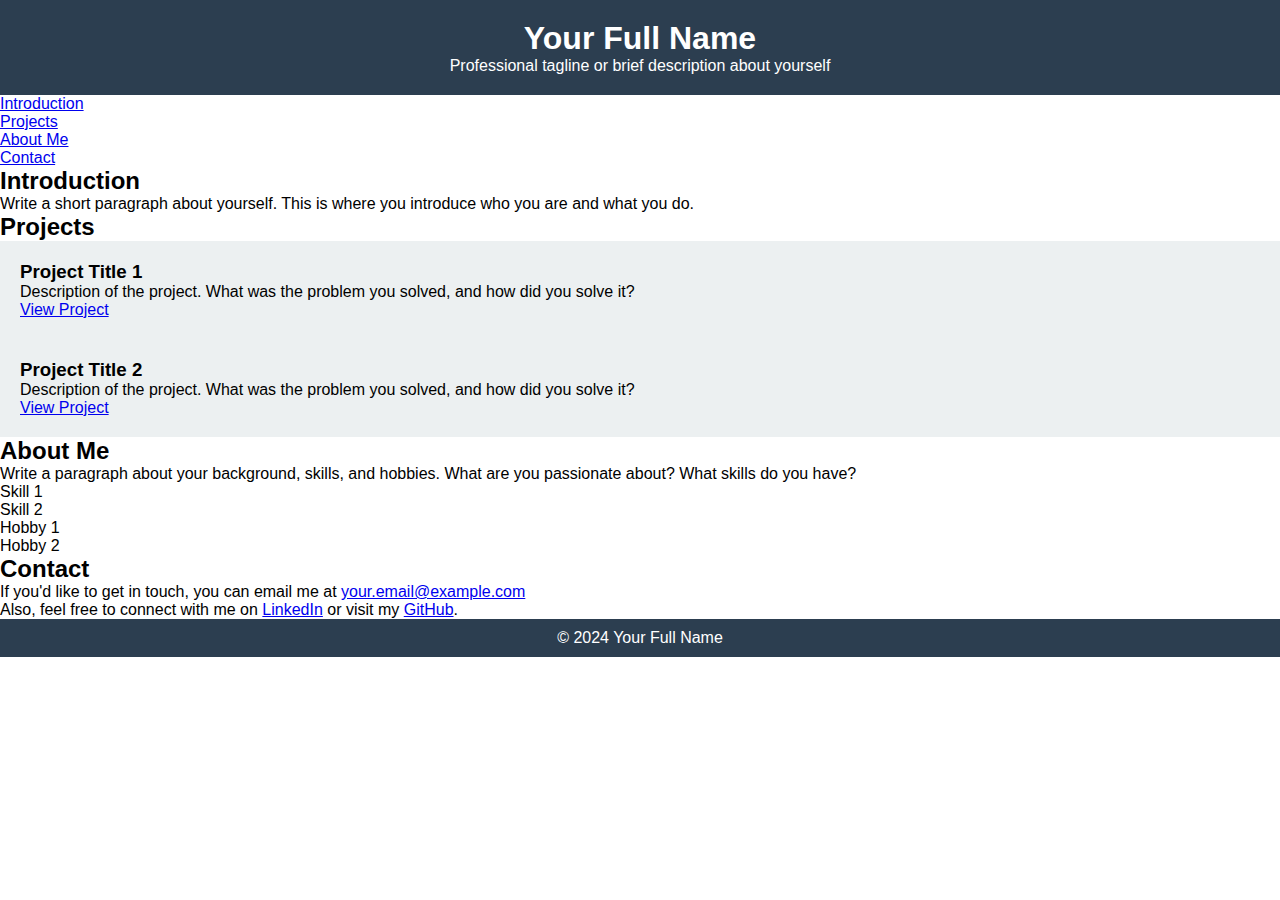
==== index.html @ 8f20b8ff "Add responsive design viewport and smartphone class" ====
<!DOCTYPE html>
<html lang="en">

<head>
    <meta charset="UTF-8">
    <meta name="viewport" content="width=device-width, initial-scale=1.0">
    <title>Your Full Name - Personal Portfolio</title>
    <link href="base.css" rel="stylesheet">
    <link href="styles.css" rel="stylesheet">
</head>

<body class="works_on_smartphone">
    <header>
        <h1>Your Full Name</h1>
        <p>Professional tagline or brief description about yourself</p>
    </header>

    <nav>
        <ul>
            <li><a href="#introduction">Introduction</a></li>
            <li><a href="#projects">Projects</a></li>
            <li><a href="#about">About Me</a></li>
            <li><a href="#contact">Contact</a></li>
        </ul>
    </nav>

    <section id="introduction">
        <h2>Introduction</h2>
        <p>Write a short paragraph about yourself. This is where you introduce who you are and what you do.</p>
    </section>

    <section id="projects">
        <h2>Projects</h2>
        <article class="project">
            <h3>Project Title 1</h3>
            <p>Description of the project. What was the problem you solved, and how did you solve it?</p>
            <a href="http://yourprojectlink.com" target="_blank">View Project</a>
        </article>
        <article class="project">
            <h3>Project Title 2</h3>
            <p>Description of the project. What was the problem you solved, and how did you solve it?</p>
            <a href="http://yourprojectlink.com" target="_blank">View Project</a>
        </article>
    </section>

    <section id="about">
        <h2>About Me</h2>
        <p>Write a paragraph about your background, skills, and hobbies. What are you passionate about? What skills do you have?</p>
        <ul>
            <li>Skill 1</li>
            <li>Skill 2</li>
            <li>Hobby 1</li>
            <li>Hobby 2</li>
        </ul>
    </section>

    <section id="contact">
        <h2>Contact</h2>
        <p>If you'd like to get in touch, you can email me at <a href="mailto:your.email@example.com">your.email@example.com</a></p>
        <p>Also, feel free to connect with me on <a href="https://www.linkedin.com/in/your-linkedin-profile" target="_blank">LinkedIn</a> or visit my <a href="https://github.com/your-github-profile" target="_blank">GitHub</a>.</p>
    </section>

    <footer>
        <p>&copy; 2024 Your Full Name</p>
    </footer>
</body>

</html>
---- styles.css ----
/* General reset to remove browser default spacing */
* {
    margin: 0;
    padding: 0;
    box-sizing: border-box;
}

/* Set body as a flexible container in a column layout */
body {
    display: flex; /* Flexbox enabled */
    flex-direction: column; /* Column layout for header, main, and footer */
    min-height: 100vh; /* Full viewport height */
    font-family: Arial, sans-serif; /* Basic font styling */
}

/* Header styling */
header {
    background-color: #2c3e50;
    color: white;
    padding: 20px;
    text-align: center;
}

/* Main container with a row layout for article and aside */
main {
    display: flex; /* Flexbox enabled */
    flex-direction: row; /* Row layout for article and aside */
    flex: auto; /* Flexible height and width */
}

/* Article styling */
article {
    flex: 2; /* Takes 2/3 of the space */
    padding: 20px;
    background-color: #ecf0f1;
    overflow-y: auto; /* Allows scrolling if content overflows */
}

/* Aside styling */
aside {
    flex: 1; /* Takes 1/3 of the space */
    padding: 20px;
    background-color: #bdc3c7;
    overflow-y: auto; /* Allows scrolling if content overflows */
}

/* Footer styling */
footer {
    background-color: #2c3e50;
    color: white;
    padding: 10px;
    text-align: center;
}
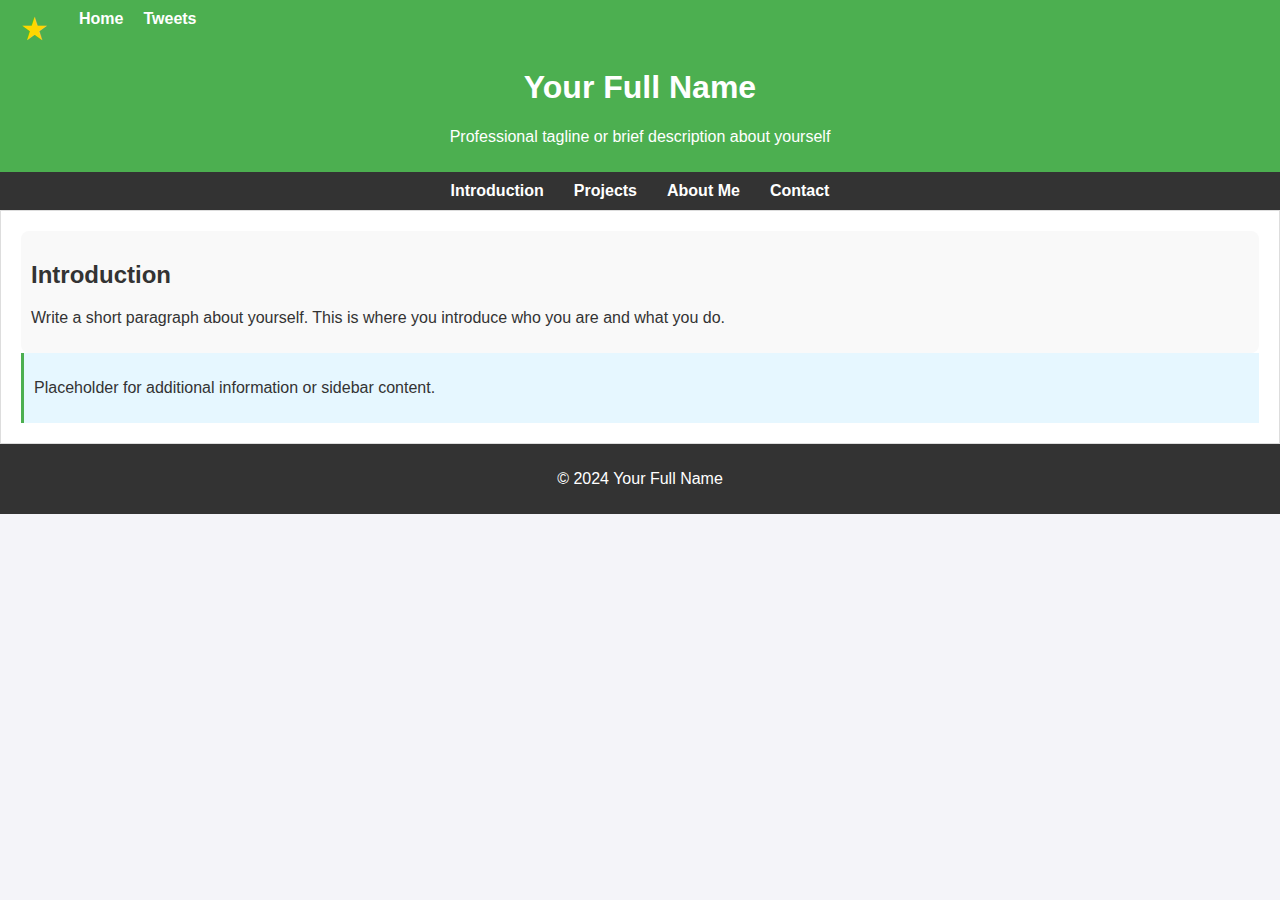
==== commit 5e9806b3: "Add logo and additional styling to index.html and styles.css" ====
--- a/index.html
+++ b/index.html
@@ -1,6 +1,5 @@
 <!DOCTYPE html>
 <html lang="en">
-
 <head>
     <meta charset="UTF-8">
     <meta name="viewport" content="width=device-width, initial-scale=1.0">
@@ -11,6 +10,12 @@
 
 <body class="works_on_smartphone">
     <header>
+        <ul>
+            <!-- Added logo as the first item -->
+            <li class="logo">&starf;</li>
+            <li><a href="index.html">Home</a></li>
+            <li><a href="tweets.html">Tweets</a></li>
+        </ul>
         <h1>Your Full Name</h1>
         <p>Professional tagline or brief description about yourself</p>
     </header>
@@ -24,45 +29,18 @@
         </ul>
     </nav>
 
-    <section id="introduction">
-        <h2>Introduction</h2>
-        <p>Write a short paragraph about yourself. This is where you introduce who you are and what you do.</p>
-    </section>
-
-    <section id="projects">
-        <h2>Projects</h2>
-        <article class="project">
-            <h3>Project Title 1</h3>
-            <p>Description of the project. What was the problem you solved, and how did you solve it?</p>
-            <a href="http://yourprojectlink.com" target="_blank">View Project</a>
+    <main>
+        <article>
+            <h2>Introduction</h2>
+            <p>Write a short paragraph about yourself. This is where you introduce who you are and what you do.</p>
         </article>
-        <article class="project">
-            <h3>Project Title 2</h3>
-            <p>Description of the project. What was the problem you solved, and how did you solve it?</p>
-            <a href="http://yourprojectlink.com" target="_blank">View Project</a>
-        </article>
-    </section>
-
-    <section id="about">
-        <h2>About Me</h2>
-        <p>Write a paragraph about your background, skills, and hobbies. What are you passionate about? What skills do you have?</p>
-        <ul>
-            <li>Skill 1</li>
-            <li>Skill 2</li>
-            <li>Hobby 1</li>
-            <li>Hobby 2</li>
-        </ul>
-    </section>
-
-    <section id="contact">
-        <h2>Contact</h2>
-        <p>If you'd like to get in touch, you can email me at <a href="mailto:your.email@example.com">your.email@example.com</a></p>
-        <p>Also, feel free to connect with me on <a href="https://www.linkedin.com/in/your-linkedin-profile" target="_blank">LinkedIn</a> or visit my <a href="https://github.com/your-github-profile" target="_blank">GitHub</a>.</p>
-    </section>
+        <aside>
+            <p>Placeholder for additional information or sidebar content.</p>
+        </aside>
+    </main>
 
     <footer>
         <p>&copy; 2024 Your Full Name</p>
     </footer>
 </body>
-
 </html>
--- a/styles.css
+++ b/styles.css
@@ -1,53 +1,105 @@
-/* General reset to remove browser default spacing */
-* {
+/* General body styling */
+body {
+    font-family: Arial, sans-serif;
+    color: #333;
+    background-color: #f4f4f9;
     margin: 0;
     padding: 0;
-    box-sizing: border-box;
-}
-
-/* Set body as a flexible container in a column layout */
-body {
-    display: flex; /* Flexbox enabled */
-    flex-direction: column; /* Column layout for header, main, and footer */
-    min-height: 100vh; /* Full viewport height */
-    font-family: Arial, sans-serif; /* Basic font styling */
 }
 
 /* Header styling */
 header {
-    background-color: #2c3e50;
+    background-color: #4CAF50;
     color: white;
-    padding: 20px;
+    padding: 10px;
     text-align: center;
 }
 
-/* Main container with a row layout for article and aside */
-main {
-    display: flex; /* Flexbox enabled */
-    flex-direction: row; /* Row layout for article and aside */
-    flex: auto; /* Flexible height and width */
+header ul {
+    display: flex;
+    justify-content: flex-start;
+    list-style: none;
+    margin: 0;
+    padding: 0;
 }
 
-/* Article styling */
-article {
-    flex: 2; /* Takes 2/3 of the space */
-    padding: 20px;
-    background-color: #ecf0f1;
-    overflow-y: auto; /* Allows scrolling if content overflows */
+header ul li {
+    margin: 0 10px;
 }
 
-/* Aside styling */
+header ul li.logo {
+    font-size: 2em; /* Make the logo larger */
+    color: gold;
+    margin-right: 20px;
+}
+
+header a {
+    text-decoration: none;
+    color: white;
+    font-weight: bold;
+}
+
+/* Navigation bar styling */
+nav ul {
+    display: flex;
+    justify-content: center;
+    background-color: #333;
+    margin: 0;
+    padding: 10px 0;
+    list-style: none;
+}
+
+nav a {
+    color: white;
+    text-decoration: none;
+    margin: 0 15px;
+    font-weight: bold;
+}
+
+nav a:hover {
+    color: #4CAF50;
+}
+
+/* Main content styling */
+main {
+    background-color: #ffffff;
+    padding: 20px;
+    border: 1px solid #ddd;
+}
+
+article {
+    padding: 10px;
+    background-color: #f9f9f9;
+    border-radius: 8px;
+    color: #333;
+}
+
 aside {
-    flex: 1; /* Takes 1/3 of the space */
-    padding: 20px;
-    background-color: #bdc3c7;
-    overflow-y: auto; /* Allows scrolling if content overflows */
+    padding: 10px;
+    background-color: #e6f7ff;
+    border-left: 3px solid #4CAF50;
 }
 
 /* Footer styling */
 footer {
-    background-color: #2c3e50;
+    background-color: #333;
     color: white;
+    text-align: center;
     padding: 10px;
-    text-align: center;
 }
+
+/* Additional styling for mobile responsiveness */
+@media screen and (max-width: 768px) {
+    header ul {
+        flex-direction: column;
+        text-align: center;
+    }
+
+    nav ul {
+        flex-direction: column;
+    }
+
+    main {
+        flex-direction: column;
+    }
+}
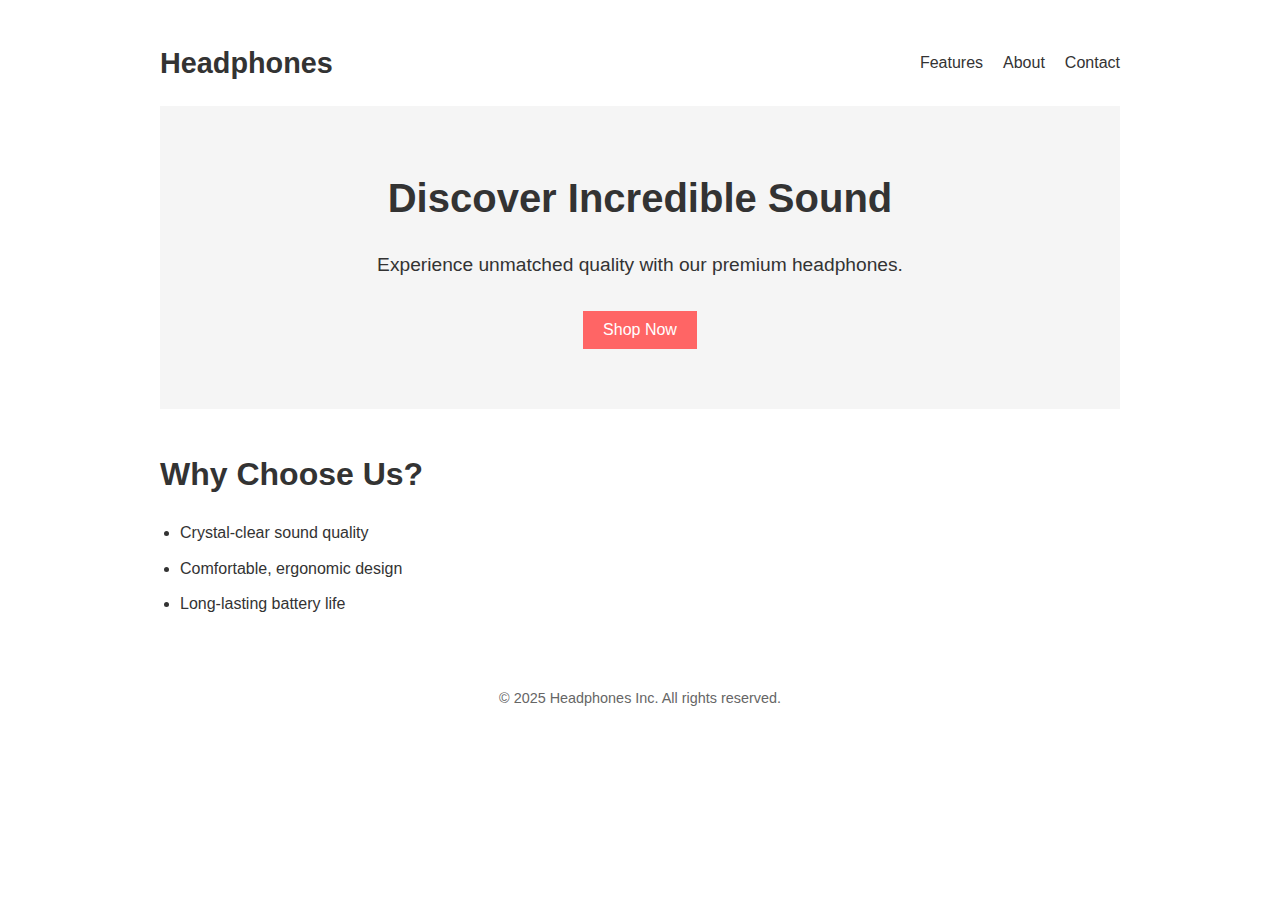
==== commit d77cc213: "Initial commit for animated headphones landing page" ====
--- a/index.html
+++ b/index.html
@@ -1,46 +1,43 @@
 <!DOCTYPE html>
 <html lang="en">
 <head>
-    <meta charset="UTF-8">
-    <meta name="viewport" content="width=device-width, initial-scale=1.0">
-    <title>Your Full Name - Personal Portfolio</title>
-    <link href="base.css" rel="stylesheet">
-    <link href="styles.css" rel="stylesheet">
+  <meta charset="UTF-8">
+  <meta name="viewport" content="width=device-width, initial-scale=1.0">
+  <meta name="description" content="Responsive headphones landing page">
+  <title>Headphones Landing Page</title>
+  <link rel="stylesheet" href="styles.css">
 </head>
+<body>
+  <header>
+    <nav class="navbar">
+      <h1 class="logo">Headphones</h1>
+      <ul class="nav-links">
+        <li><a href="#features">Features</a></li>
+        <li><a href="#about">About</a></li>
+        <li><a href="#contact">Contact</a></li>
+      </ul>
+    </nav>
+  </header>
 
-<body class="works_on_smartphone">
-    <header>
-        <ul>
-            <!-- Added logo as the first item -->
-            <li class="logo">&starf;</li>
-            <li><a href="index.html">Home</a></li>
-            <li><a href="tweets.html">Tweets</a></li>
-        </ul>
-        <h1>Your Full Name</h1>
-        <p>Professional tagline or brief description about yourself</p>
-    </header>
+  <main>
+    <section class="hero">
+      <h2>Discover Incredible Sound</h2>
+      <p>Experience unmatched quality with our premium headphones.</p>
+      <button class="cta-button">Shop Now</button>
+    </section>
 
-    <nav>
-        <ul>
-            <li><a href="#introduction">Introduction</a></li>
-            <li><a href="#projects">Projects</a></li>
-            <li><a href="#about">About Me</a></li>
-            <li><a href="#contact">Contact</a></li>
-        </ul>
-    </nav>
+    <section id="features" class="features">
+      <h3>Why Choose Us?</h3>
+      <ul>
+        <li>Crystal-clear sound quality</li>
+        <li>Comfortable, ergonomic design</li>
+        <li>Long-lasting battery life</li>
+      </ul>
+    </section>
+  </main>
 
-    <main>
-        <article>
-            <h2>Introduction</h2>
-            <p>Write a short paragraph about yourself. This is where you introduce who you are and what you do.</p>
-        </article>
-        <aside>
-            <p>Placeholder for additional information or sidebar content.</p>
-        </aside>
-    </main>
-
-    <footer>
-        <p>&copy; 2024 Your Full Name</p>
-    </footer>
+  <footer>
+    <p>&copy; 2025 Headphones Inc. All rights reserved.</p>
+  </footer>
 </body>
 </html>
--- a/styles.css
+++ b/styles.css
@@ -1,105 +1,122 @@
-/* General body styling */
-body {
-    font-family: Arial, sans-serif;
-    color: #333;
-    background-color: #f4f4f9;
+/* General Reset */
+* {
     margin: 0;
     padding: 0;
-}
-
-/* Header styling */
-header {
-    background-color: #4CAF50;
+    box-sizing: border-box;
+  }
+  
+  /* Body Styling */
+  body {
+    font-family: 'Source Sans Pro', Arial, sans-serif;
+    line-height: 1.6;
+    color: #333;
+    max-width: 1000px;
+    margin: 0 auto;
+    padding: 20px;
+  }
+  
+  /* Header Styling */
+  .navbar {
+    display: flex;
+    justify-content: space-between;
+    align-items: center;
+    padding: 20px 0;
+  }
+  
+  .logo {
+    font-size: 1.8rem;
+    font-weight: bold;
+  }
+  
+  .nav-links {
+    list-style: none;
+    display: flex;
+    gap: 20px;
+  }
+  
+  .nav-links a {
+    text-decoration: none;
+    color: #333;
+    transition: color 0.3s;
+  }
+  
+  .nav-links a:hover,
+  .nav-links a:active {
+    color: #FF6565;
+  }
+  
+  /* Hero Section */
+  .hero {
+    text-align: center;
+    padding: 60px 0;
+    background: #f5f5f5;
+  }
+  
+  .hero h2 {
+    font-size: 2.5rem;
+    margin-bottom: 20px;
+  }
+  
+  .hero p {
+    font-size: 1.2rem;
+    margin-bottom: 30px;
+  }
+  
+  .cta-button {
+    background: #FF6565;
     color: white;
-    padding: 10px;
+    border: none;
+    padding: 10px 20px;
+    font-size: 1rem;
+    cursor: pointer;
+    transition: opacity 0.3s;
+  }
+  
+  .cta-button:hover,
+  .cta-button:active {
+    opacity: 0.9;
+  }
+  
+  /* Features Section */
+  .features {
+    padding: 40px 0;
+  }
+  
+  .features h3 {
+    font-size: 2rem;
+    margin-bottom: 20px;
+  }
+  
+  .features ul {
+    list-style: disc;
+    padding-left: 20px;
+  }
+  
+  .features li {
+    margin-bottom: 10px;
+  }
+  
+  /* Footer */
+  footer {
     text-align: center;
-}
-
-header ul {
-    display: flex;
-    justify-content: flex-start;
-    list-style: none;
-    margin: 0;
-    padding: 0;
-}
-
-header ul li {
-    margin: 0 10px;
-}
-
-header ul li.logo {
-    font-size: 2em; /* Make the logo larger */
-    color: gold;
-    margin-right: 20px;
-}
-
-header a {
-    text-decoration: none;
-    color: white;
-    font-weight: bold;
-}
-
-/* Navigation bar styling */
-nav ul {
-    display: flex;
-    justify-content: center;
-    background-color: #333;
-    margin: 0;
-    padding: 10px 0;
-    list-style: none;
-}
-
-nav a {
-    color: white;
-    text-decoration: none;
-    margin: 0 15px;
-    font-weight: bold;
-}
-
-nav a:hover {
-    color: #4CAF50;
-}
-
-/* Main content styling */
-main {
-    background-color: #ffffff;
-    padding: 20px;
-    border: 1px solid #ddd;
-}
-
-article {
-    padding: 10px;
-    background-color: #f9f9f9;
-    border-radius: 8px;
-    color: #333;
-}
-
-aside {
-    padding: 10px;
-    background-color: #e6f7ff;
-    border-left: 3px solid #4CAF50;
-}
-
-/* Footer styling */
-footer {
-    background-color: #333;
-    color: white;
-    text-align: center;
-    padding: 10px;
-}
-
-/* Additional styling for mobile responsiveness */
-@media screen and (max-width: 768px) {
-    header ul {
-        flex-direction: column;
-        text-align: center;
+    margin-top: 20px;
+    font-size: 0.9rem;
+    color: #666;
+  }
+  
+  /* Responsive Design */
+  @media (max-width: 480px) {
+    .navbar {
+      flex-direction: column;
+      gap: 10px;
     }
-
-    nav ul {
-        flex-direction: column;
+  
+    .hero h2 {
+      font-size: 1.8rem;
     }
-
-    main {
-        flex-direction: column;
+  
+    .hero p {
+      font-size: 1rem;
     }
-}
+  }
+  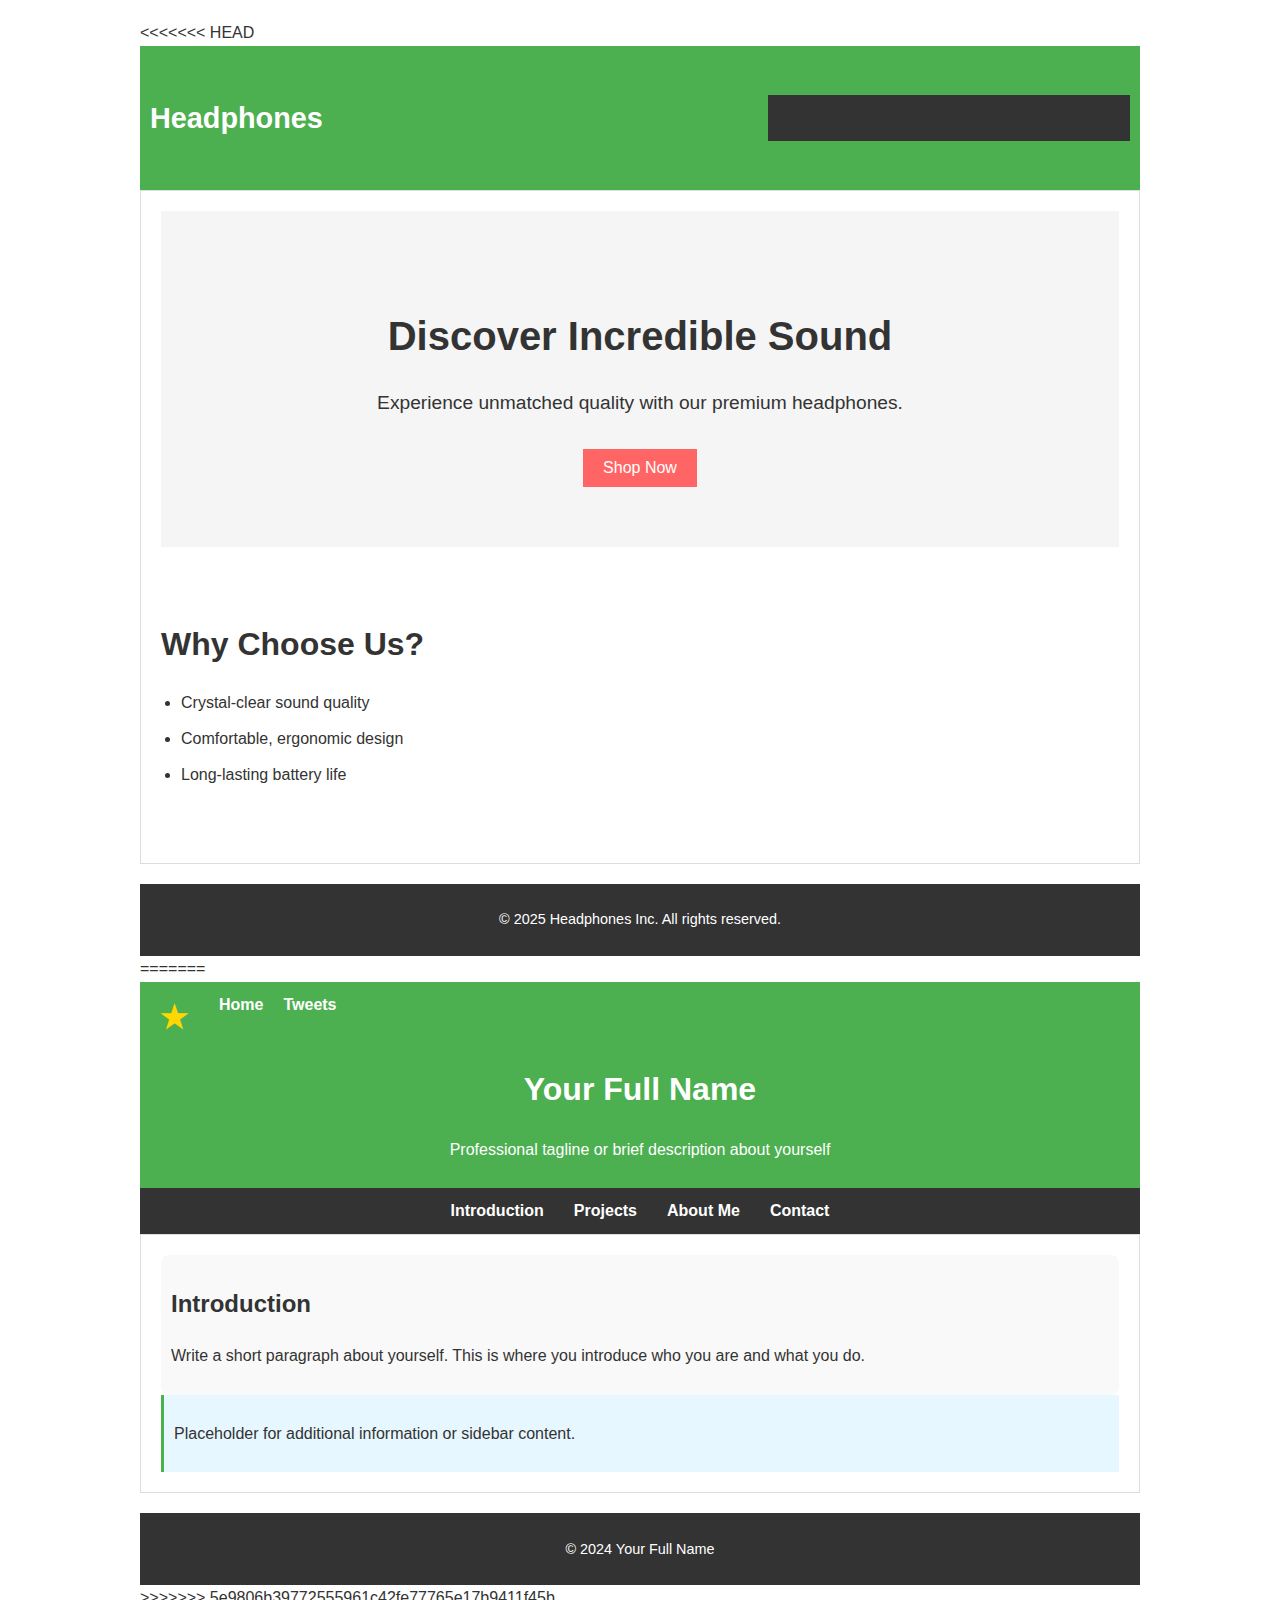
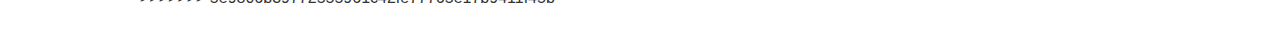
==== commit fa8ac395: "first commit" ====
--- a/index.html
+++ b/index.html
@@ -1,6 +1,7 @@
 <!DOCTYPE html>
 <html lang="en">
 <head>
+<<<<<<< HEAD
   <meta charset="UTF-8">
   <meta name="viewport" content="width=device-width, initial-scale=1.0">
   <meta name="description" content="Responsive headphones landing page">
@@ -39,5 +40,48 @@
   <footer>
     <p>&copy; 2025 Headphones Inc. All rights reserved.</p>
   </footer>
+=======
+    <meta charset="UTF-8">
+    <meta name="viewport" content="width=device-width, initial-scale=1.0">
+    <title>Your Full Name - Personal Portfolio</title>
+    <link href="base.css" rel="stylesheet">
+    <link href="styles.css" rel="stylesheet">
+</head>
+
+<body class="works_on_smartphone">
+    <header>
+        <ul>
+            <!-- Added logo as the first item -->
+            <li class="logo">&starf;</li>
+            <li><a href="index.html">Home</a></li>
+            <li><a href="tweets.html">Tweets</a></li>
+        </ul>
+        <h1>Your Full Name</h1>
+        <p>Professional tagline or brief description about yourself</p>
+    </header>
+
+    <nav>
+        <ul>
+            <li><a href="#introduction">Introduction</a></li>
+            <li><a href="#projects">Projects</a></li>
+            <li><a href="#about">About Me</a></li>
+            <li><a href="#contact">Contact</a></li>
+        </ul>
+    </nav>
+
+    <main>
+        <article>
+            <h2>Introduction</h2>
+            <p>Write a short paragraph about yourself. This is where you introduce who you are and what you do.</p>
+        </article>
+        <aside>
+            <p>Placeholder for additional information or sidebar content.</p>
+        </aside>
+    </main>
+
+    <footer>
+        <p>&copy; 2024 Your Full Name</p>
+    </footer>
+>>>>>>> 5e9806b39772555961c42fe77765e17b9411f45b
 </body>
 </html>
--- a/styles.css
+++ b/styles.css
@@ -1,3 +1,4 @@
+<<<<<<< HEAD
 /* General Reset */
 * {
     margin: 0;
@@ -119,4 +120,111 @@
       font-size: 1rem;
     }
   }
-  +  
+=======
+/* General body styling */
+body {
+    font-family: Arial, sans-serif;
+    color: #333;
+    background-color: #f4f4f9;
+    margin: 0;
+    padding: 0;
+}
+
+/* Header styling */
+header {
+    background-color: #4CAF50;
+    color: white;
+    padding: 10px;
+    text-align: center;
+}
+
+header ul {
+    display: flex;
+    justify-content: flex-start;
+    list-style: none;
+    margin: 0;
+    padding: 0;
+}
+
+header ul li {
+    margin: 0 10px;
+}
+
+header ul li.logo {
+    font-size: 2em; /* Make the logo larger */
+    color: gold;
+    margin-right: 20px;
+}
+
+header a {
+    text-decoration: none;
+    color: white;
+    font-weight: bold;
+}
+
+/* Navigation bar styling */
+nav ul {
+    display: flex;
+    justify-content: center;
+    background-color: #333;
+    margin: 0;
+    padding: 10px 0;
+    list-style: none;
+}
+
+nav a {
+    color: white;
+    text-decoration: none;
+    margin: 0 15px;
+    font-weight: bold;
+}
+
+nav a:hover {
+    color: #4CAF50;
+}
+
+/* Main content styling */
+main {
+    background-color: #ffffff;
+    padding: 20px;
+    border: 1px solid #ddd;
+}
+
+article {
+    padding: 10px;
+    background-color: #f9f9f9;
+    border-radius: 8px;
+    color: #333;
+}
+
+aside {
+    padding: 10px;
+    background-color: #e6f7ff;
+    border-left: 3px solid #4CAF50;
+}
+
+/* Footer styling */
+footer {
+    background-color: #333;
+    color: white;
+    text-align: center;
+    padding: 10px;
+}
+
+/* Additional styling for mobile responsiveness */
+@media screen and (max-width: 768px) {
+    header ul {
+        flex-direction: column;
+        text-align: center;
+    }
+
+    nav ul {
+        flex-direction: column;
+    }
+
+    main {
+        flex-direction: column;
+    }
+}
+>>>>>>> 5e9806b39772555961c42fe77765e17b9411f45b
--- a/styles.css
+++ b/styles.css
@@ -1,3 +1,4 @@
+<<<<<<< HEAD
 /* General Reset */
 * {
     margin: 0;
@@ -119,4 +120,111 @@
       font-size: 1rem;
     }
   }
-  +  
+=======
+/* General body styling */
+body {
+    font-family: Arial, sans-serif;
+    color: #333;
+    background-color: #f4f4f9;
+    margin: 0;
+    padding: 0;
+}
+
+/* Header styling */
+header {
+    background-color: #4CAF50;
+    color: white;
+    padding: 10px;
+    text-align: center;
+}
+
+header ul {
+    display: flex;
+    justify-content: flex-start;
+    list-style: none;
+    margin: 0;
+    padding: 0;
+}
+
+header ul li {
+    margin: 0 10px;
+}
+
+header ul li.logo {
+    font-size: 2em; /* Make the logo larger */
+    color: gold;
+    margin-right: 20px;
+}
+
+header a {
+    text-decoration: none;
+    color: white;
+    font-weight: bold;
+}
+
+/* Navigation bar styling */
+nav ul {
+    display: flex;
+    justify-content: center;
+    background-color: #333;
+    margin: 0;
+    padding: 10px 0;
+    list-style: none;
+}
+
+nav a {
+    color: white;
+    text-decoration: none;
+    margin: 0 15px;
+    font-weight: bold;
+}
+
+nav a:hover {
+    color: #4CAF50;
+}
+
+/* Main content styling */
+main {
+    background-color: #ffffff;
+    padding: 20px;
+    border: 1px solid #ddd;
+}
+
+article {
+    padding: 10px;
+    background-color: #f9f9f9;
+    border-radius: 8px;
+    color: #333;
+}
+
+aside {
+    padding: 10px;
+    background-color: #e6f7ff;
+    border-left: 3px solid #4CAF50;
+}
+
+/* Footer styling */
+footer {
+    background-color: #333;
+    color: white;
+    text-align: center;
+    padding: 10px;
+}
+
+/* Additional styling for mobile responsiveness */
+@media screen and (max-width: 768px) {
+    header ul {
+        flex-direction: column;
+        text-align: center;
+    }
+
+    nav ul {
+        flex-direction: column;
+    }
+
+    main {
+        flex-direction: column;
+    }
+}
+>>>>>>> 5e9806b39772555961c42fe77765e17b9411f45b
